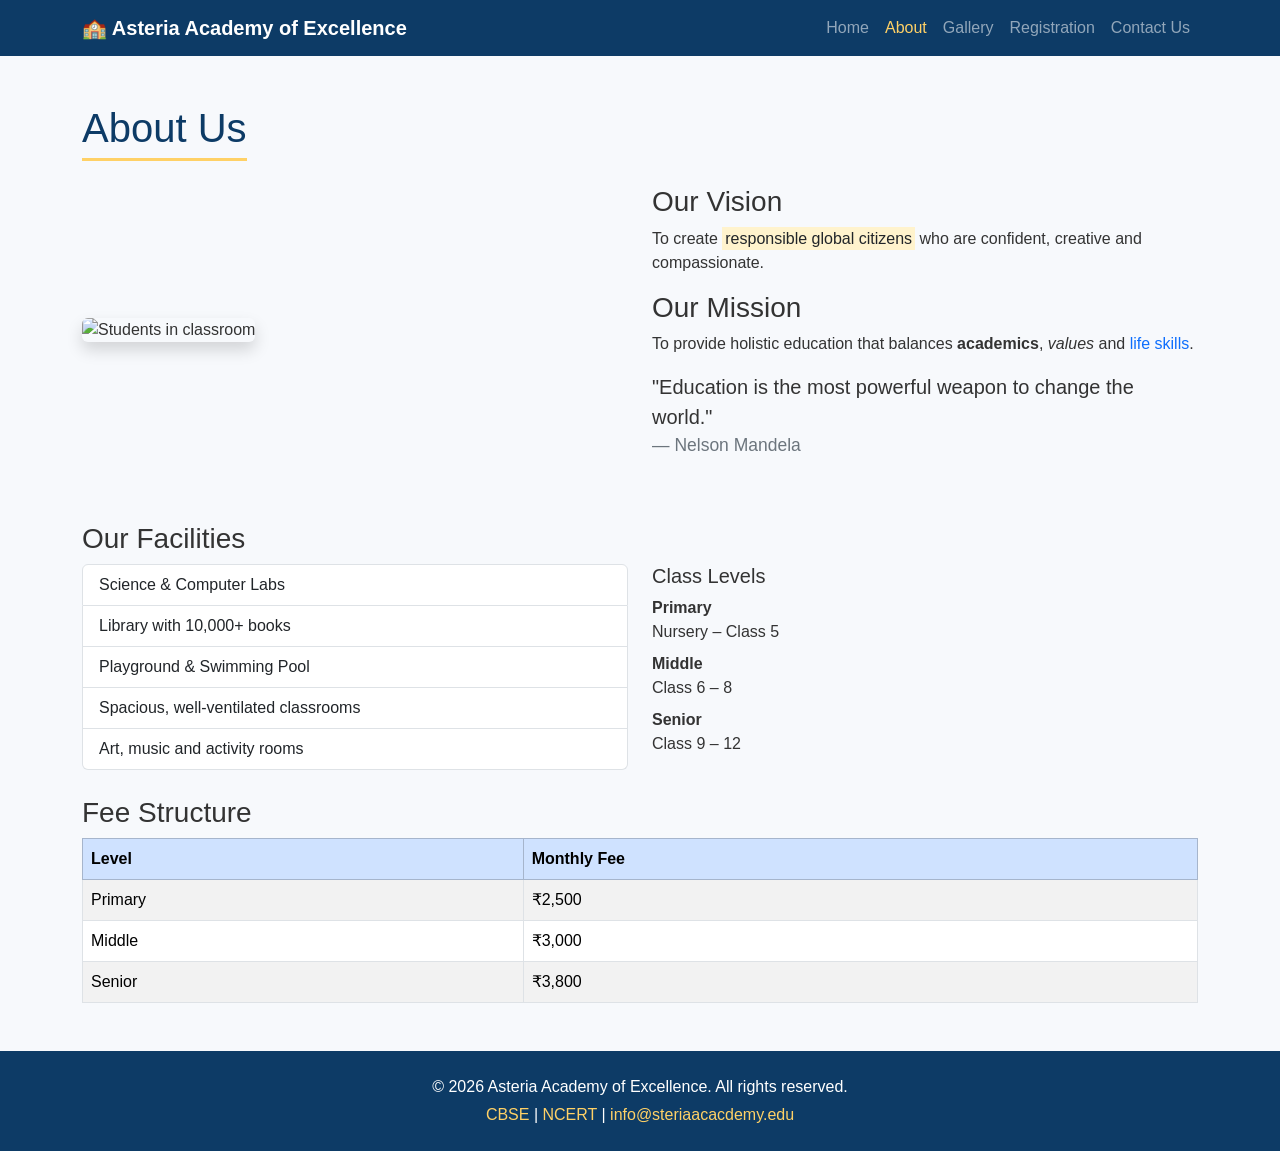
==== about.html @ e62aaa89 "Add files via upload" ====
<!DOCTYPE html>
<html lang="en">
<head>
  <meta charset="UTF-8">
  <meta name="viewport" content="width=device-width, initial-scale=1">
  <title>About | Asteria Academy of Excellence</title>
  <!-- Bootstrap CSS -->
  <link href="https://cdn.jsdelivr.net/npm/bootstrap@5.3.3/dist/css/bootstrap.min.css" rel="stylesheet">
  <!-- 1) EXTERNAL CSS -->
  <link rel="stylesheet" href="style.css">
</head>
<body>
<nav class="navbar navbar-expand-lg navbar-dark school-nav sticky-top">
  <div class="container">
    <a class="navbar-brand fw-bold" href="index.html">&#127979; Asteria Academy of Excellence</a>
    <button class="navbar-toggler" type="button" data-bs-toggle="collapse" data-bs-target="#menu"><span class="navbar-toggler-icon"></span></button>
    <div class="collapse navbar-collapse" id="menu"><ul class="navbar-nav ms-auto"><li class="nav-item"><a class="nav-link" href="index.html">Home</a></li><li class="nav-item"><a class="nav-link active" href="about.html">About</a></li><li class="nav-item"><a class="nav-link" href="gallery.html">Gallery</a></li><li class="nav-item"><a class="nav-link" href="registration.html">Registration</a></li><li class="nav-item"><a class="nav-link" href="contact.html">Contact Us</a></li></ul></div>
  </div>
</nav>

<div class="container mt-5">
  <h1 class="section-title">About Us</h1>
  <div class="row g-4 align-items-center">
    <div class="col-md-6"><img src="image/img2.jpeg" class="img-fluid rounded shadow" alt="Students in classroom"></div>
    <div class="col-md-6">
      <h3>Our Vision</h3>
      <p>To create <mark>responsible global citizens</mark> who are confident, creative and compassionate.</p>
      <h3>Our Mission</h3>
      <p>To provide holistic education that balances <b>academics</b>, <i>values</i> and <span class="text-primary">life skills</span>.</p>
      <blockquote class="blockquote"><p>"Education is the most powerful weapon to change the world."</p><footer class="blockquote-footer">Nelson Mandela</footer></blockquote>
    </div>
  </div>
  <h3 class="mt-5">Our Facilities</h3>
  <div class="row">
    <div class="col-md-6"><ul class="list-group">
      <li class="list-group-item">Science &amp; Computer Labs</li>
      <li class="list-group-item">Library with 10,000+ books</li>
      <li class="list-group-item">Playground &amp; Swimming Pool</li>
      <li class="list-group-item">Spacious, well-ventilated classrooms</li>
      <li class="list-group-item">Art, music and activity rooms</li>
    </ul></div>
    <div class="col-md-6"><h5>Class Levels</h5><dl>
      <dt>Primary</dt><dd>Nursery &ndash; Class 5</dd>
      <dt>Middle</dt><dd>Class 6 &ndash; 8</dd>
      <dt>Senior</dt><dd>Class 9 &ndash; 12</dd></dl></div>
  </div>
  <h3 class="mt-4">Fee Structure</h3>
  <table class="table table-striped table-bordered">
    <thead class="table-primary"><tr><th>Level</th><th>Monthly Fee</th></tr></thead>
    <tbody><tr><td>Primary</td><td>&#8377;2,500</td></tr><tr><td>Middle</td><td>&#8377;3,000</td></tr><tr><td>Senior</td><td>&#8377;3,800</td></tr></tbody>
  </table>
</div>

<footer class="school-footer text-center py-4 mt-5">
  <p class="mb-1">&copy; 2026 Asteria Academy of Excellence. All rights reserved.</p>
  <p class="mb-0"><a href="https://www.cbse.gov.in" target="_blank" rel="noopener">CBSE</a> |
  <a href="https://ncert.nic.in" target="_blank" rel="noopener">NCERT</a> |
  <a href="mailto:info@sunriseschool.edu">info@steriaacacdemy.edu</a></p>
</footer>
<script src="https://cdn.jsdelivr.net/npm/bootstrap@5.3.3/dist/js/bootstrap.bundle.min.js"></script>
</body>
</html>
---- style.css ----
/* External CSS - style.css */
body { font-family: 'Segoe UI', Arial, sans-serif; background:#f7f9fc; color:#333; }
.school-nav { background:#0d3b66; }
.school-nav .nav-link.active, .school-nav .nav-link:hover { color:#ffd166 !important; }
.section-title { color:#0d3b66; border-bottom:3px solid #ffd166; display:inline-block; padding-bottom:6px; margin-bottom:24px; }
.gallery-img { transition:transform .3s; }
.gallery-img:hover { transform:scale(1.05); }
.school-footer { background:#0d3b66; color:#fff; }
.school-footer a { color:#ffd166; text-decoration:none; }
a { color:#0d6efd; }
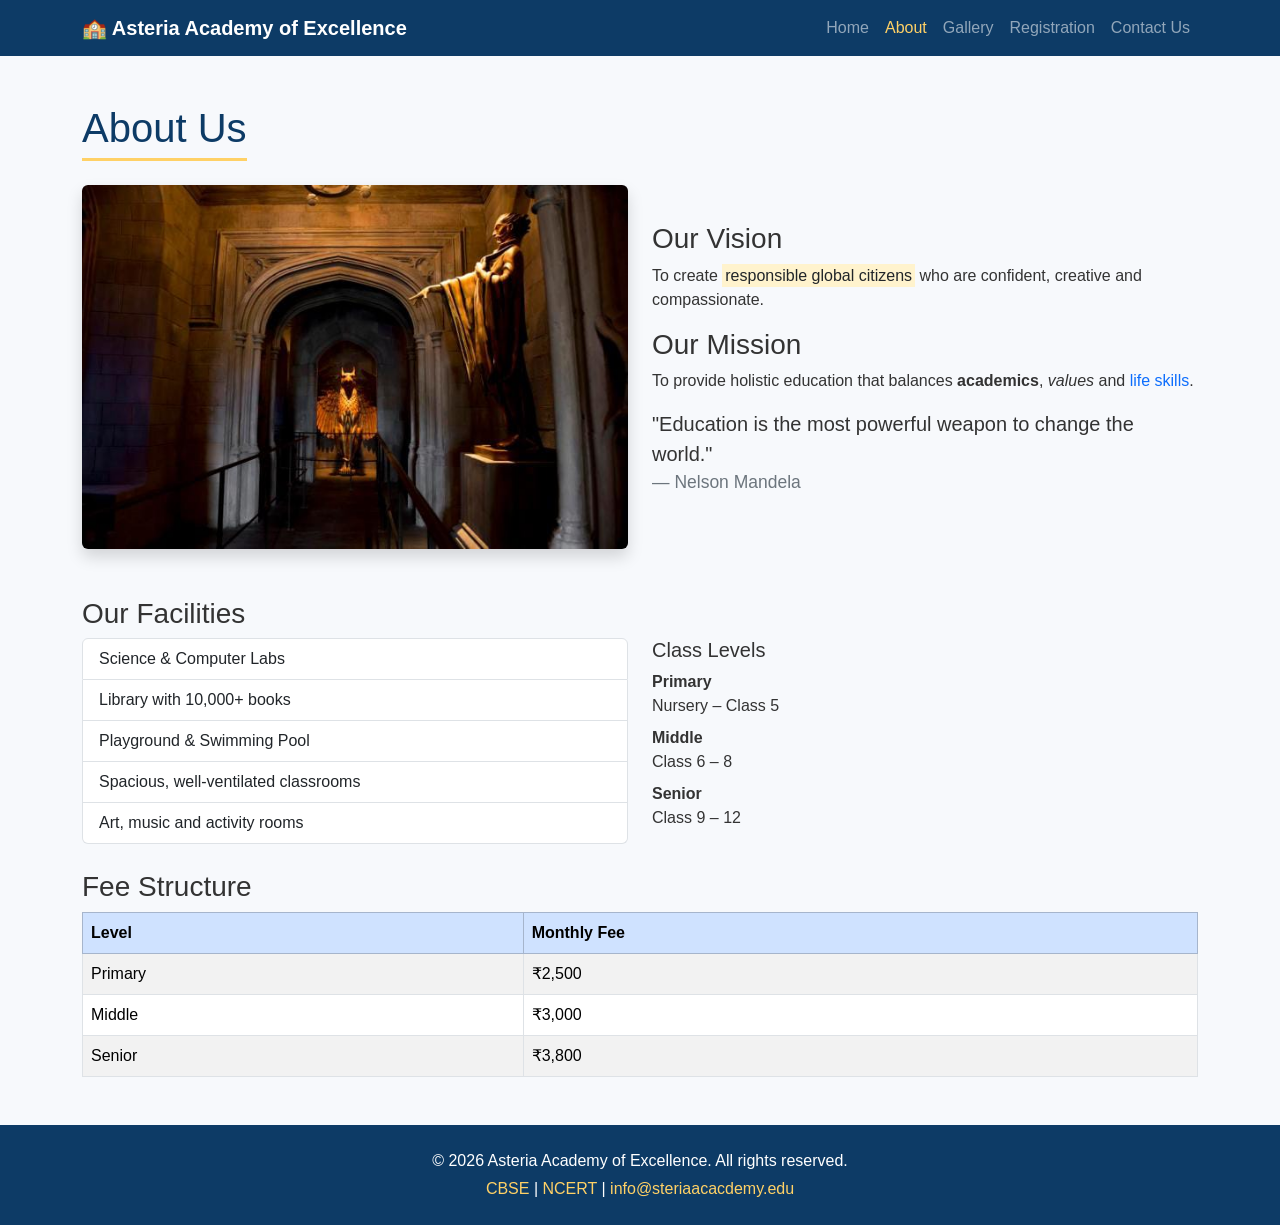
==== commit 97ed8d55: "Update about.html" ====
--- a/about.html
+++ b/about.html
@@ -21,7 +21,7 @@
 <div class="container mt-5">
   <h1 class="section-title">About Us</h1>
   <div class="row g-4 align-items-center">
-    <div class="col-md-6"><img src="image/img2.jpeg" class="img-fluid rounded shadow" alt="Students in classroom"></div>
+    <div class="col-md-6"><img src="img2.jpeg" class="img-fluid rounded shadow" alt="Students in classroom"></div>
     <div class="col-md-6">
       <h3>Our Vision</h3>
       <p>To create <mark>responsible global citizens</mark> who are confident, creative and compassionate.</p>
